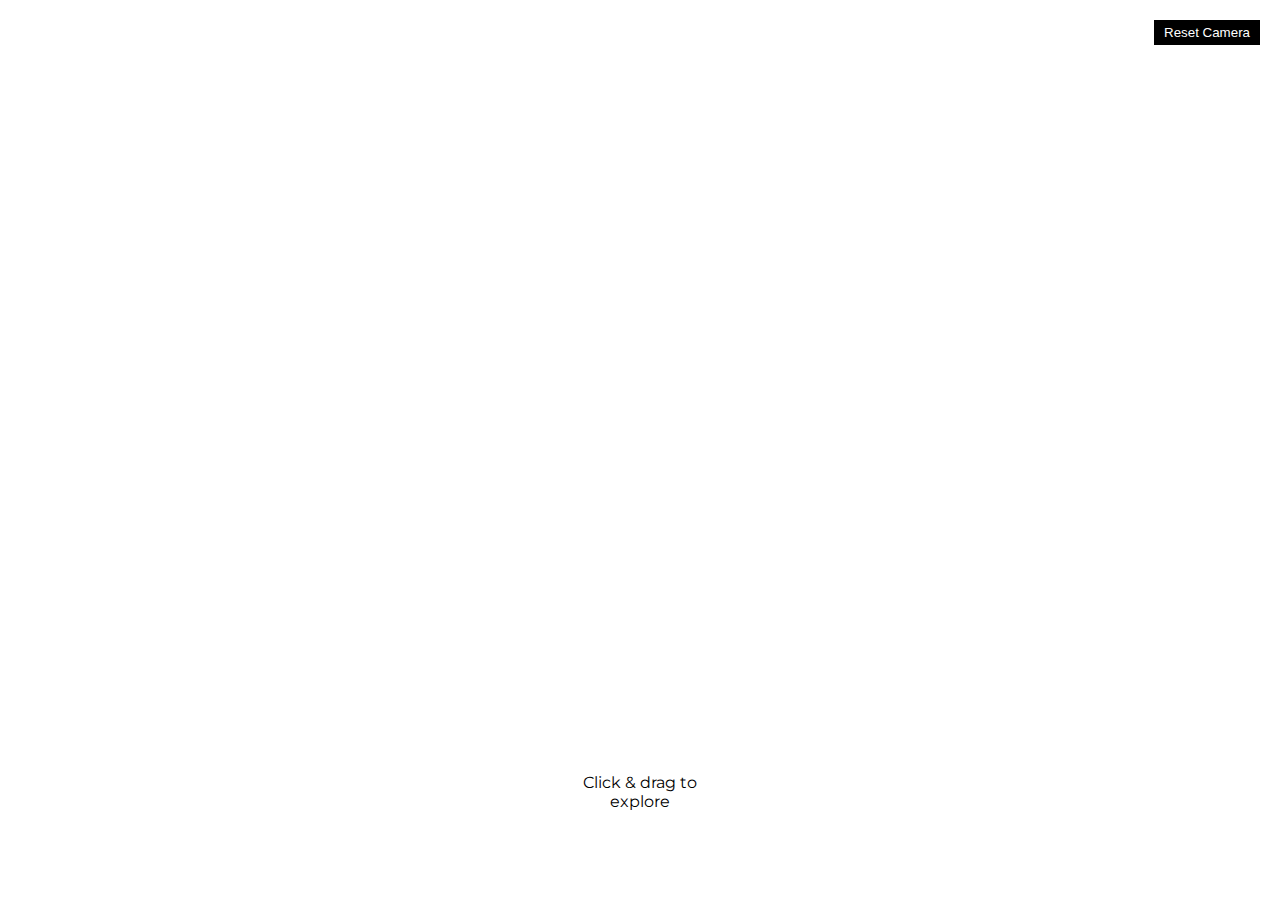
==== atlas-3d.html @ 7129cae8 "git add all 3d resources" ====
<!DOCTYPE html>
<html lang="en">

<head>
    <meta charset="UTF-8">
    <meta name="viewport" content="width=device-width, user-scalable=no">
    <title>Perseverance - NASA 2020</title>
    <link
        href="https://fonts.googleapis.com/css2?family=Montserrat:ital,wght@0,300;0,500;0,700;1,300;1,500;1,700&family=Open+Sans:ital@0;1&display=swap"
        rel="stylesheet" />
    <link rel="stylesheet" href="https://cdnjs.cloudflare.com/ajax/libs/animate.css/4.0.0/animate.min.css" />
    <link rel="stylesheet" href="css/three-theme.css" />
</head>

<body class=" mission-pg">
    <!-- <div class="preloader-wrap">
        <div class="percentage" id="precent"></div>
        <div class="loader">
            <div class="trackbar">
                <div class="loadbar"></div>
            </div>
            <div class="loadtext">Loading...</div>
        </div>
    </div> -->
    <!-- <nav class="main-navigation">
        <div class="toggle" id="toggle" onclick="expand()">
            <i id="toggleicon">+</i>
        </div>
        <div class="menu" id="menu">
            <a href="https://thefederal.com/embed/perseverance-nasa-master/index.html" data-name="Home"><img
                    src="https://thefederal.com/embed/perseverance-nasa-master/img/icons/home.svg" alt=""><span
                    class="names">home</span></a>
            <a href="https://thefederal.com/embed/perseverance-nasa-master/rocket.html" data-name="Rocket"
                class="active"><img src="https://thefederal.com/embed/perseverance-nasa-master/img/icons/rocket.svg"
                    alt=""><span class="names">rocket</span></a>
            <a href="https://thefederal.com/embed/perseverance-nasa-master/mission.html" data-name="Mission"><img
                    src="https://thefederal.com/embed/perseverance-nasa-master/img/icons/mission.svg" alt=""><span
                    class="names">mission</span></a>
            <a href="https://thefederal.com/embed/perseverance-nasa-master/helicopter.html"
                data-name="Mars Helicopter"><img
                    src="https://thefederal.com/embed/perseverance-nasa-master/img/icons/helicopter.svg" alt=""><span
                    class="names">helicopter</span></a>
            <a href="https://thefederal.com/embed/perseverance-nasa-master/rover-3d.html" data-name="Perseverance"><img
                    src="https://thefederal.com/embed/perseverance-nasa-master/img/icons/rover.svg" alt=""><span
                    class="names">rover</span></a>
        </div>
    </nav> -->
    <div class="zoomcontrols">
        <button id="zoom-in"> + </button>
        <button id="zoom-out"> - </button>
    </div>
    <div class="model3dbox animate__animated" style="display: none;">
        <button class="close3dmodel">X</button>
        <div class="vertical-center">
            <div id="Objectname" class="label"> Click on the red hotspots to Know more </div>
        </div>
    </div>
    <button id="resetCam">Reset Camera</button>
    <div class="main-content vertical-center">

        <div id="canvas-wrapper"></div>


    </div>
    <div class="warningicon3d">
        <img src="img/clickanddrag.png" alt="">
        Click & drag to explore
    </div>
    <script src="https://cdnjs.cloudflare.com/ajax/libs/jquery/2.2.4/jquery.min.js"></script>
    <script src="https://cdnjs.cloudflare.com/ajax/libs/gsap/3.4.0/gsap.min.js"></script>
    <!-- <script src="js/tween.js"></script> -->
    <script src="https://thefederal.com/embed/perseverance-nasa-master/js/three.min.js"></script>
    <script src="https://thefederal.com/embed/perseverance-nasa-master/js/GLTFLoader.js"></script>
    <!-- <script src="js/OrbitControls.js"></script> -->
    <script src="https://thefederal.com/embed/perseverance-nasa-master/js/OrbitControls-ofb.js"></script>
    <script src="https://thefederal.com/embed/perseverance-nasa-master/js/threex.domevents.js"></script>
    <script src="threed-atlas.js"></script>
    <script src="js/circlemenu.js"></script>
    <script>

        // var width = 100,
        //     perfData = window.performance.timing, // The PerformanceTiming interface represents timing-related performance information for the given page.
        //     EstimatedTime = -(perfData.loadEventEnd - perfData.navigationStart),
        //     time = parseInt((EstimatedTime / 1000) % 60) * 100;

        // // Loadbar Animation
        // $(".loadbar").animate({
        //     width: width + "%"
        // }, time);

        // // Loadbar Glow Animation
        // $(".glow").animate({
        //     width: width + "%"
        // }, time);

        // // Percentage Increment Animation
        // var PercentageID = $("#precent"),
        //     start = 0,
        //     end = 100,
        //     durataion = time;
        // animateValue(PercentageID, start, end, durataion);

        // function animateValue(id, start, end, duration) {

        //     var range = end - start,
        //         current = start,
        //         increment = end > start ? 1 : -1,
        //         stepTime = Math.abs(Math.floor(duration / range)),
        //         obj = $(id);

        //     var timer = setInterval(function () {
        //         current += increment;
        //         $(obj).text(current + "%");
        //         //obj.innerHTML = current;
        //         if (current == end) {
        //             clearInterval(timer);
        //         }
        //     }, stepTime);
        // }

        // // Fading Out Loadbar on Finised
        // setTimeout(function () {
        //     $('.preloader-wrap').fadeOut(300);
        // }, time);
    </script>
</body>

</html>
---- css/three-theme.css ----
*{
    margin: 0;
    padding: 0;
    box-sizing: border-box;
}

html, body {
    overflow: hidden;
    height: 100%;
}

body{
    background-color: #FFF;
    /* background-color: #000; */
    background-size: 100%;
    background-repeat: no-repeat;
    background-position: left bottom;
    /* overflow: hidden; */
    position: relative;
}

/* body.home-pg:before, body.mission-landing-pg:before, body.mission-objective-pg:before,
body.mission-pg:before, body.copter-pg:before, body.rocket-pg:before {
    background-image: url(http://thefederal.com/embed/perseverance-nasa-master/img/Wan-IFRA-award-stamp-left.png);
    background-size: 149px 153px;
    background-position: top left;
    background-position-x: 1%;
    background-repeat: no-repeat;
    content: '';
    position: absolute;
    width: 100%;
    height: 153px;
    top: 0;
} */

.transition-fade {
    transition: 500s;
    opacity: 1;
}
  
html.is-animating .transition-fade {
    opacity: 0;
    transform: translateY(0) translateX(0);
}
html.is-leaving .transition-fade {
    opacity: 0;
    transform: translateY(0) translateX(0);
}



/* Modelbox - Overview*/
/* ======================================== */

.modelbox {
    width: 30%;
    height: 100%;
    background-color: rgba(0, 0, 0, 0.7);
    position: absolute;
    z-index: 20;
    top: 0;
    right: 0;
}

.copter-model-text h2{
    font-family: 'Montserrat', sans-serif;
    font-size: 20px;
    margin: 0 0 10px 0;
    color: #FFFFFF;
}

.copter-model-text p{
    font-family: 'Open Sans', sans-serif;
    font-size: 16px;
    margin: 0 0 10px 0;
    color: #FFFFFF;
}

.model-close-btn, .close3dmodel{
    border: none;
    background-color: #000;
    color: #FFF;
    padding: 10px;
    height: 35px;
    width: 35px;
    border-radius: 50%;
    box-sizing: border-box;
    position: absolute;
    /*top: 15px;*/
    /*left: 15px;*/
    top: 34%;
    left: 27px;
}

body{ transition: all 1s; }

.model3dbox{
    width: 100%;
    max-width: 500px;
    height: 100%;
    background-color: rgba(0, 0, 0, 0.7);
    position: absolute;
    z-index: 20;
    top: 0;
    left: 0;
    color: #FFF;
    font-family: 'Montserrat', sans-serif;
}
.model3dbox .vertical-center{
    width: 70%;
}
.model3dbox h3{
    font-family: 'Open Sans', sans-serif;
    font-size: 20px;
    margin: 0 0 10px 0;
    color: #FFFFFF;
}
.model3dbox p{
    font-family: 'Open Sans', sans-serif;
    font-size: 16px;
    margin: 0 0 10px 0;
    color: #FFFFFF;
}

#resetCam, #zoom-in, #zoom-out{
    background-color: #000;
    color: #FFF;
    border: none;
    transition: all .2s;
    padding: 5px 10px;
    position: absolute;
}
#resetCam{ right: 20px; top: 20px; }
#zoom-in{ left: 20px; top: 20px; }
#zoom-out{ left: 55px; top: 20px; }
#resetCam:hover{
    background-color: #fd5f5f;
    color: #000000;
}

.video-one-model,.warning-text-model{
    background-color: rgb(0 0 0 / 0.85);
    position: absolute;
    width: 100%;
    height: 100%;
    text-align: center;
    z-index: 20;
    color: #FFF;
}

.warning-text-model{
    font-family: 'Montserrat', sans-serif; 
    text-align: left !important;
}

#closevideomodel, #closewarntxtmodel{
    display: block;
    text-align: center;
    background-color: #333;
    border: none;
    padding: 5px 6px;
    color: #FFF;
    font-size: 14px;
    width: fit-content;
    height: fit-content;
}

/* Mission Page - Overview*/
/* ======================================== */
/* .mission-landing-pg .main-navigation{
    position: absolute;
    bottom: -36px;
    left: 50%;
}

*/

.mission-overview-btn, .mission-landing-btn, .mission-objectives-btn{
    color: #FFF; text-decoration: none; letter-spacing: 0.02em; font-weight: bold;
}
.mission-overview-btn:hover, .mission-landing-btn:hover, .mission-objectives-btn:hover{
    color: #000; 
}

.mission-home, .mission-overview, .mission-landing, .mission-objectives{
    font-family: 'Montserrat', sans-serif;
}

.mission-home .mission-nav{
    display: grid;
    grid-template-columns: 33.3% 33.3% 33.3%;
    text-align: center;
    width: 600px;
    margin: 0 auto 75px auto;
    
}

.mission-home .mission-nav a img{
    width: 100px;
}
.mission-home img.rocket-atlas{
    width: 800px;
}

.mission-home .mission-nav a{ 
    font-family: 'Montserrat', sans-serif;
    text-transform: uppercase;
    font-size: 16px;
    font-weight: bold;
    text-decoration: none;
    color: #FFF;
    text-align: center;
    display: block;
    width: 100px;
    margin: 0 auto;
    line-height: 10px;
}

.mission-overview{
    display: grid;
    grid-template-columns: 30% 55% 15%;
    column-gap: 20px;
    align-items: center;
}

.mission-overview .point{
    margin: 0 0 20px 0;
}

.mission-overview header{
    display: grid;
    grid-template-columns: 30% 70%;
    align-items: center;
    margin: -5px 0 60px -18px;
    color: #FFF;
}

.mission-overview .point p:first-child{
    font-weight: bold;
}

.mission-landing{
    display: grid;
    grid-template-columns: 15% 70% 15%;
    align-items: center;
}
.mission-landing header{
    display: grid;
    grid-template-columns: 40% 60%;
    align-items: center;
    width: 200px;
    margin: 0 auto;
    color: #FFF;
}
.mission-objectives{
    display: grid;
    grid-template-columns: 15% 80% 20%;
    align-items: center;
}
.mission-objectives header{
    display: grid;
    grid-template-columns: 40% 60%;
    align-items: center;
    width: 200px;
    margin: 0 auto;
    color: #FFF;
}

.mission-objectives .coltwo  img{width: 100%; margin-bottom: 15px;}
.mission-landing header img{ width: 100px!important; }
.mission-landing .colone{ text-align: left; }
.mission-landing .colthree{ text-align: right; }
.mission-landing .coltwo{ margin-top:-20px }
.mission-landing .coltwo img{ width: 100%; margin-bottom: 15px;}


.rocket-content {
    display: grid;
    /* grid-template-columns: 50% 50%; */
    grid-template-columns: 40% 40% 20%;
    align-items: center;
    font-family: 'Montserrat', sans-serif;
}

.vehicle-tag{ font-size: 12px;}
.vehicle-name{ font-size: 40px; margin: 0 0 15px 0; line-height: 36px; color: #FFF;}

.rockettext a, .helicopterBtn {
    font-family: 'Montserrat', sans-serif;
    font-size: 12px;
    line-height: 16px;
    letter-spacing: 0.04em;
    background-color: #000000;
    text-decoration: none !important;
    margin: 0 0 0 0;
    color: #FFFFFF;
    border: none;
    text-transform: uppercase;
    padding: 3px 6px;
    cursor: pointer;
}

.rockettext a:hover, .helicopterBtn:hover {
    background-color: #fd5f5f;
    color: #FFF;
}

.atlasdiv{ position: relative;}

.atlasbtn{
    background-color: #fd5f5f;
    width: 100px;
    height: 100px;
    border-radius: 50%;
    border: 5px solid rgb(236, 35, 35, 0.5);
    position: absolute;
    top: 50%;
    left: 50%;
    transform: translate(-50%, -50%);
    margin-left: 0;
    text-transform: uppercase;
    box-sizing: border-box;
    text-align: center;
    padding: 10px;
    transition: all .2s;
    cursor: pointer;
    z-index: 5;
}

.atlasbtn:hover{  background-color: #000000; color: #FFF;}

/* .atlasdiv::before{
    content: 'Tap to know more';
    width: 90px;
    height: 90px;
    background-color: #fd5f5f;
    position: absolute;
    top: 50%;
    left: 50%;
    transform: translateX(-50%) translateY(-50%);
    border-radius: 50%;
    text-align: center;
    font-size: 12px;
    padding: 20px 16px 25px 16px;
    box-sizing: border-box;
    text-transform: uppercase;
    line-height: 14px;
    color: #FFFFFF;
    margin-left: -35px;
    border: 5px solid rgb(236, 35, 35, 0.5);
}
.atlasdiv:hover::before{
    background-color: #000000;
} */


/* html, body {
    overflow: hidden;
    height: 100%;
} */

/*Home page*/
.home-pg {
    display: flex;
    justify-content: center;
    align-items: center;
}
.main-page-rover {
    width: 90%;
    margin: 50px auto 0 auto;
}
.homepage-content {
    text-align: center;
}
.homepage-content .headcaption {
    font-family: 'Montserrat', sans-serif;
    font-size: 40px;
    line-height: 40px;
    text-transform: uppercase;
    font-weight: 700;
    margin: 0 auto;
}
.homepage-content .tagline {
    font-family: 'Montserrat', sans-serif;
    font-size: 20px;
    line-height: 30px;
    text-transform: uppercase;
    font-weight: 400;
    position: relative;
    margin-bottom: 20px;
}
#border-bottom {
    position: absolute;
    width: 7%;
    left: 47%;
    top: 17.5%;
    height: 1px;
    background: #000;
}
.homepg-border#border-bottom {
    top: 39.5%;
}
.homepage-content .leadtext {
    font-family: 'Montserrat', sans-serif;
    font-size: 13px;
    line-height: 16px;
    font-weight: 400;
}
.preloader-wrap {
  width: 100%;
  height: 100%;
  position: fixed;
  top: 0; 
  bottom: 0;
  background: rgba(0,0,0,1);
  z-index : 4; 
}

.percentage {
  z-index: 100;
  border: 1px solid #ccc;
  text-align:center;
  color: #fff;
  line-height: 30px;
  font-size : 15px;
  display: none;
}

.loader,
.percentage{
  height: 15px;
  max-width: 500px; 
  /* border: 2px solid #69AF23; */
  border: 3px solid #214e34;
  background: #214e34;
  border-radius: 20px;
  font-weight: 300;
  position: absolute; 
  top: 0; 
  bottom: 0; 
  left: 0; 
  right: 0;
  margin : auto; 
}
.loader:after,
.percentage:after {
  content: "";
  display: block;
  width: 100%;
  height: 100%;
  position: absolute;
  top: 0;
  left: 0;
}

.trackbar {
  width: 100%;
  height: 100%;
  border-radius: 20px;
  color: #fff;
  text-align: center;
  line-height: 30px;
  overflow: hidden;
  position: relative;
  opacity: 0.99;
}

.loadbar {
  width: 0%;
  height: 100%;
  /* background: repeating-linear-gradient(
  45deg, 
    #008737, 
    #008737 10px, 
    #69AF23 10px,
    #69AF23 20px
  ); Stripes Background Gradient */
  background: #fff;
  /* box-shadow: 0px 0px 14px 1px #008737;  */
  position: absolute;
  top: 0;
  left: 0;
  animation: flicker 5s infinite;
  overflow: hidden;
}

.glow {
  width: 0%;
  height: 0%;
  border-radius: 20px;
  box-shadow: 0px 0px 60px 10px #008737;
  position: absolute;
  bottom: -5px;
  animation: animation 5s infinite;
}

.loadtext {
  color: #fff;
  text-align: center;
  margin-top: 20px;
  font-family: 'Montserrat', sans-serif;
}



/* Copter page */
.copter-home-content{
    display: grid;
    grid-template-columns: 60% 40%;
}
.copter-home-content .colone{ text-align: center; }
.copter-home-content .colone img{ width: 100%; }
.copter-home-content a{ 
    font-family: 'Montserrat', sans-serif;
    font-size: 12px;
    line-height: 16px;
    letter-spacing: 0.04em;
    background-color: #000000;
    text-decoration: none;
    margin: 0 0 0 0;
    color: #FFFFFF;
    border: none;
    text-transform: uppercase;
    padding: 3px 6px;
    cursor: pointer; 
}
.copter-home-content p{     
    font-family: 'Montserrat', sans-serif;
    color: #ffffff;
    font-size: 14px;
    margin-bottom: 15px;
    line-height: 18px; 
}

.videoone, .warnicon{ cursor: pointer; }

.videoone p, .warnicon p{     
    font-family: 'Montserrat', sans-serif;
    color: #ffffff;
    font-size: 10px;
    /* margin-bottom: 15px; */
    line-height: 15px; 
}

.warning-copter{
    display: grid;
    grid-template-columns: 33.3% 33.3% 33.3%;
    width: 300px;
    align-items: center;
    justify-content: center;
    margin: 20px auto 0 auto;
}
.warning-copter img{
    width: 45px !important;
    margin-bottom: 2px;
}

.explore3d a{
    background-color: transparent;
    font-size: 10px;
    color: #000;
}
.explore3d a:hover{
    font-weight: bold;
    color: #000;
    background-color: transparent;
}
.explore3d p{ font-size: 10px; line-height: 15px;}

/* .warning-copter{
    position: absolute;
    bottom: 20px;
    left: 20px;
    display: grid;
    grid-template-columns: 15% 85%;
    width: 400px;
    align-items: end;
    font-family: 'Montserrat', sans-serif;
    font-size: 14px;
    line-height: 18px;
    color: #FFFFFF;
    cursor: pointer;

} */
.warnicon, .videoone{     
    text-align: center;
    text-transform: uppercase;
    font-size: 12px;
    line-height: 14px;
}

@keyframes animation {
  10% {
    opacity: 0.9;
  }
  30% {
    opacity: 0.86;
  }
  60% {
    opacity: 0.8;
  }
  80% {
    opacity: 0.75;
  }
}
.obj-desc {
    text-align: left;
    padding: 10px 10px;
    box-sizing: border-box;
    display: grid;
    grid-template-columns: 38% 60%;
    align-items: center;
}
.obj-desc h4 {
    font-family: 'Montserrat', sans-serif;
    font-size: 13px;
    line-height: 16px;
    /* margin-bottom: 28%; */
    color: #000000;
    font-weight: 700;
    border-bottom: 3px solid #f00;
    display: inline;
    padding-bottom: 3%;
}
.obj-desc h3 {
    font-family: 'Montserrat', sans-serif;
    font-size: 36px;
    line-height: 46px;
    margin: 41px 0 0 0;
    color: #000000;
    font-weight: 400;
}
.obj-desc p {
    font-family: 'Montserrat', sans-serif;
    font-size: 13px;
    font-weight: 400;
    line-height: 17px;
    margin: 0 20px;
    padding-top: 9%;
    text-align: left;
}
.svg-obj {
    padding-top: 5%;
    text-align: center;
}

#objective-a .svg-obj {
    width: 100%;
    margin: 0 auto;
}
#objective-b .svg-obj {
    width: 66%;
    margin: 0 auto;
}
#objective-c .svg-obj, #objective-d .svg-obj, #techdemo .svg-obj {
    width: 50%;
    margin: 0 auto;
}
.nav-tabs { border-bottom: none; transition: all .2s; }
.nav-tabs>li.active>a, .nav-tabs>li.active>a:focus, .nav-tabs>li.active>a:hover, .nav-tabs>li>a, .nav-tabs>li>a:focus, .nav-tabs>li>a:hover {
    border-color: transparent;
    background: transparent;
}
.nav-tabs>li>a {
    font-family: 'Montserrat', sans-serif;
    font-size: 13px;
    line-height: 16px;
    color: #000000 !important;
    font-weight: 400;
    padding: 10px 0;
    margin-right: 36px;
}

.nav-tabs>li.active>a, .nav-tabs>li.active>a:focus, .nav-tabs>li>a:hover {
    border-bottom: 3px solid #f00;
    font-weight: 700;
}

.warningicon3d{
    width: 115px;
    text-align: center;
    display: grid;
    grid-template-columns: 100%;
    align-items: center;
    justify-content: center;
    position: absolute;
    bottom: 89px;
    left: 50%;
    transform: translateX(-50%) ;
    font-family: 'Montserrat', sans-serif;
}
.warningicon3d img{
    width: 46%;
    text-align: center;
    margin-left: 22px;
    margin-bottom: 12px;
    
}

.mobile-only, .zoomcontrols{ display:  none;}
.desktop-only{ display:  block;}

.split2two{
    display: grid;
    grid-template-columns: 12% 88%;
    column-gap: 20px;
    box-sizing: border-box;
}

.mission-landing .split2two img{
    width: 46%;
    margin-bottom: 2px;
}

.floating {  
    animation-name: floating;
    animation-duration: 3s;
    animation-iteration-count: infinite;
    animation-timing-function: ease-in-out;
    margin-left: 30px;
    margin-top: 5px;
}

@keyframes floating {
    from { transform: translate(0,  0px); }
    65%  { transform: translate(0, 7px); }
    to   { transform: translate(0, -0px); }    
}

.nav-tabs { width: fit-content; margin: 0 auto; }
.main-nav-prompt{
    display: block;
    position: absolute;
    bottom: 51px;
    margin: 0;
    font-family: 'Montserrat', sans-serif;
    font-size: 13px;
    text-align: center;
}
.homepage-content .leadtext span{
    font-size: 10px
}

@media screen and (min-width: 767px) {

    .nav-tabs>li>a { width: 82px; height: 40px; }
    /* .nav-tabs { margin-left: 44px; } */
   
}
@media screen and (min-width: 1px) and (max-width: 767px) {
     body.home-pg:before, body.mission-landing-pg:before, body.mission-objective-pg:before,
body.mission-pg:before, body.copter-pg:before, body.rocket-pg:before {background-size: 85px 89px;}
    .mission-home .mission-nav {
        width: 100%;
        margin: 0 0 30px 0;
        max-width: 375px;
    }
    .mission-home img.rocket-atlas { width: 100%; }
    .mission-overview { grid-template-columns: 100%; padding: 0 25px; display: grid; height: 600px; overflow: scroll;}
    .mission-overview header { margin: 0; color: #FFF; }
    .mission-landing { grid-template-columns: 100%; padding: 0 25px;}
    .mission-landing .coltwo{ height: 500px; overflow: scroll; }
    .mission-objectives { grid-template-columns: 100%;     margin-top: -10%;}
    .mission-objectives .coltwo{ height: 500px; overflow: scroll; padding: 0 23px; }
    .mission-objectives .colone { padding: 0 10px;}
    .rocket-content {
        display: flex;
        flex-direction: column-reverse;
    }
    .atlasclose, .atlasopen {
        width: 55%;
        margin: 0 auto;
        margin-top: -23%;
    }
    .rockettext {
        padding: 0 17px !important;
        box-sizing: border-box;
    }
    
    .mission-objectives .colthree {
        text-align: center;
        padding: 0 10px;
    }
    .atlasbtn {
        width: 80px;
        height: 80px;
        margin-left: 0;
    }
    .homepage-content {
        padding: 0 10px;
        box-sizing: border-box;
    }
    #border-bottom {
        width: 20%;
        left: 41.5%;
        top: 25% !important;
    }

    .modelbox {
        width: 100%;
        background-color: rgba(0, 0, 0, 0.9);
    }

    .copter-home-content {
        grid-template-columns: 100%;
        padding: 30px;
        margin-top: -100px;
    }
    .copter-home-content .coltwo {
        overflow: auto;
        height: 260px;
        margin-top: 20px;
    }

    .warning-copter{
        width: 330px;
    
    }

    .warning-text{
        display: block;
        background-color: #000;
        padding: 10px;
    }

    .copy img{ width: 195px;}
    
    .obj-desc h3 {
        font-size: 20px;
        line-height: 30px;
    }
    .obj-desc p {
        font-size: 12px;
        line-height: 16px;
        padding-top: 0;
    }
    .obj-desc {
        grid-template-columns: 38% 73%;
    }


    .nav-tabs>li>a {
        margin-right: 0;
        padding: 5px 10px
    }

    .mobile-only, .zoomcontrols{ display:  block;}
    .desktop-only{ display:  none;}
    .video-one-model iframe, #iframe-video {
        width: 300px !important;
    }

    .split2two { grid-template-columns: 100%;}
    .split2two .copy { order: 1;}
    .split2two .videoone { order: 2;}
    /* .split2two .videoone{margin-left: 100px; } */

    .mission-landing .split2two img { width: 49px;}
    .home-pg { padding: 0 7px }
    .homepage-content .leadtext { margin-top: 35px;}
    .main-page-rover { width: 96%; margin-top: 17%; }
    .model-close-btn, .close3dmodel {
        top: 21%;
    }
    
}
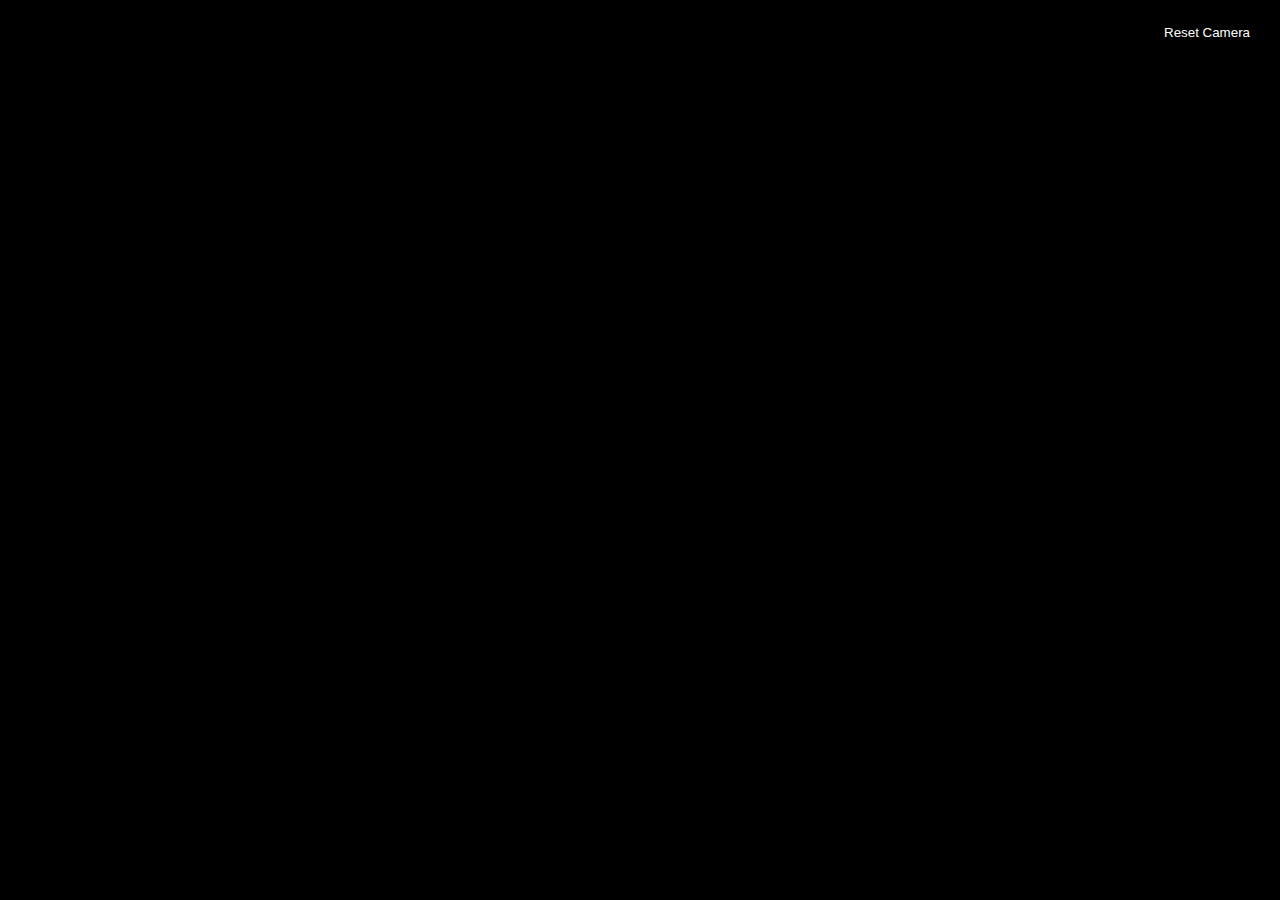
==== commit ca952aad: "add threed model" ====
--- a/atlas-3d.html
+++ b/atlas-3d.html
@@ -71,8 +71,8 @@
     <!-- <script src="js/tween.js"></script> -->
     <script src="https://thefederal.com/embed/perseverance-nasa-master/js/three.min.js"></script>
     <script src="https://thefederal.com/embed/perseverance-nasa-master/js/GLTFLoader.js"></script>
-    <!-- <script src="js/OrbitControls.js"></script> -->
-    <script src="https://thefederal.com/embed/perseverance-nasa-master/js/OrbitControls-ofb.js"></script>
+    <script src="js/OrbitControls.js"></script>
+    <!-- <script src="https://thefederal.com/embed/perseverance-nasa-master/js/OrbitControls-ofb.js"></script> -->
     <script src="https://thefederal.com/embed/perseverance-nasa-master/js/threex.domevents.js"></script>
     <script src="threed-atlas.js"></script>
     <script src="js/circlemenu.js"></script>
--- a/css/three-theme.css
+++ b/css/three-theme.css
@@ -10,8 +10,8 @@
 }
 
 body{
-    background-color: #FFF;
-    /* background-color: #000; */
+    /* background-color: #FFF; */
+    background-color: #000;
     background-size: 100%;
     background-repeat: no-repeat;
     background-position: left bottom;
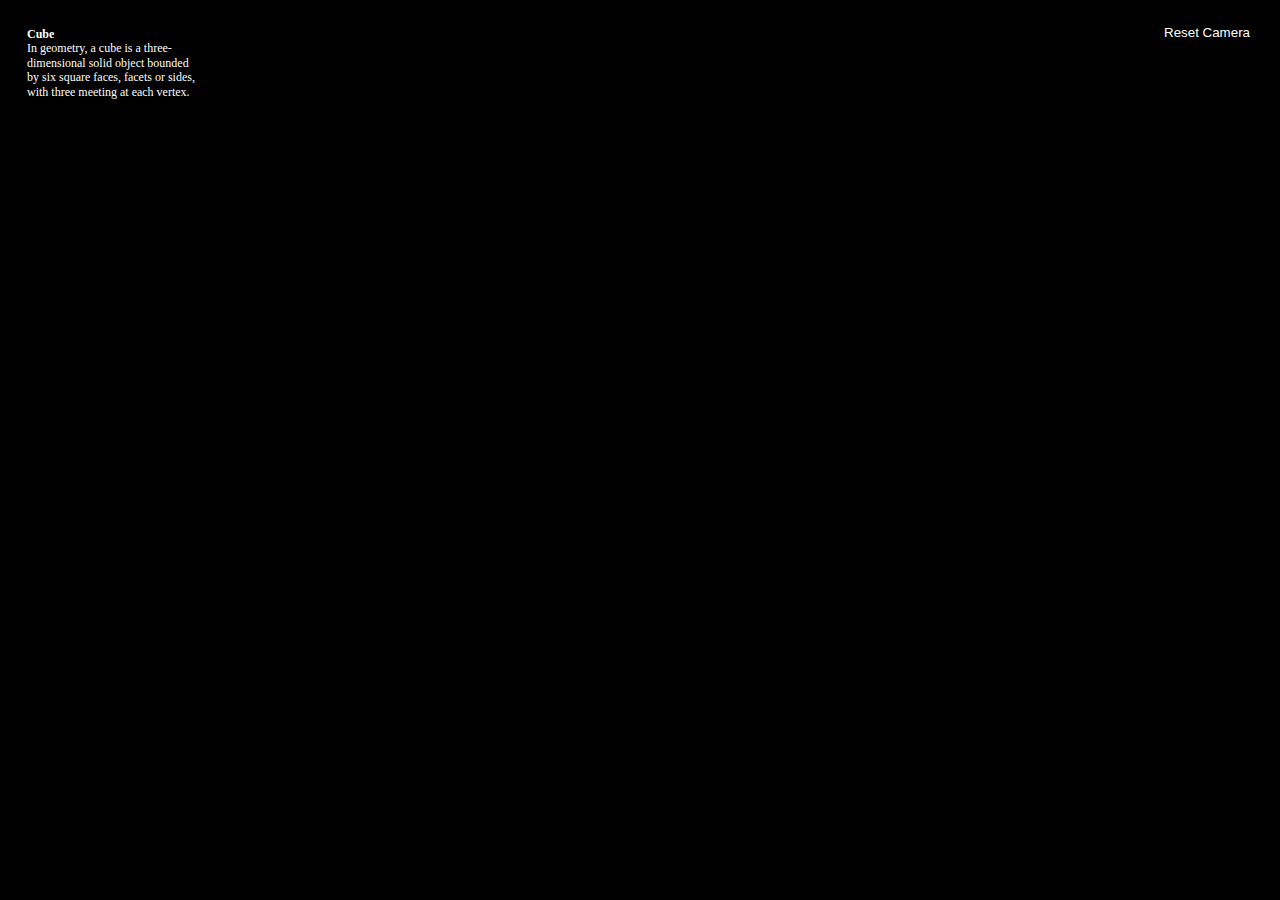
==== commit 9b70c4e2: "update 3D model with markers" ====
--- a/atlas-3d.html
+++ b/atlas-3d.html
@@ -45,6 +45,14 @@
                     class="names">rover</span></a>
         </div>
     </nav> -->
+    <div class="annotation">
+        <p><strong>Cube</strong></p>
+        <p>In geometry, a cube is a three-dimensional solid object bounded by six square faces, facets or sides, with
+            three
+            meeting at each vertex.</p>
+    </div>
+    <canvas id="number" width="64" height="64"></canvas>
+    <!-- <canvas id="number" width="64" height="64"></canvas> -->
     <div class="zoomcontrols">
         <button id="zoom-in"> + </button>
         <button id="zoom-out"> - </button>
@@ -73,7 +81,8 @@
     <script src="https://thefederal.com/embed/perseverance-nasa-master/js/GLTFLoader.js"></script>
     <script src="js/OrbitControls.js"></script>
     <!-- <script src="https://thefederal.com/embed/perseverance-nasa-master/js/OrbitControls-ofb.js"></script> -->
-    <script src="https://thefederal.com/embed/perseverance-nasa-master/js/threex.domevents.js"></script>
+    <!-- <script src="https://thefederal.com/embed/perseverance-nasa-master/js/threex.domevents.js"></script> -->
+    <script src="js/threex.domevents.js"></script>
     <script src="threed-atlas.js"></script>
     <script src="js/circlemenu.js"></script>
     <script>
--- a/css/three-theme.css
+++ b/css/three-theme.css
@@ -721,6 +721,44 @@
     margin-top: 5px;
 }
 
+.annotation {
+    position: absolute;
+    top: 0;
+    left: 0;
+    z-index: 1;
+    margin-left: 15px;
+    margin-top: 15px;
+    padding: 1em;
+    width: 200px;
+    color: #fff;
+    background: rgba(0, 0, 0, 0.8);
+    border-radius: .5em;
+    font-size: 12px;
+    line-height: 1.2;
+    transition: opacity .5s;
+}
+/* .annotation::before {
+        content: '1';
+        position: absolute;
+        top: -30px;
+        left: -30px;
+        width: 30px;
+        height: 30px;
+        border: 2px solid #fff;
+        border-radius: 50%;
+        font-size: 16px;
+        line-height: 30px;
+        text-align: center;
+        background: rgba(0, 0, 0, 0.8);
+} */
+
+
+#number, .number {
+    position: absolute;
+    z-index: -1;
+    visibility: hidden;
+}
+
 @keyframes floating {
     from { transform: translate(0,  0px); }
     65%  { transform: translate(0, 7px); }
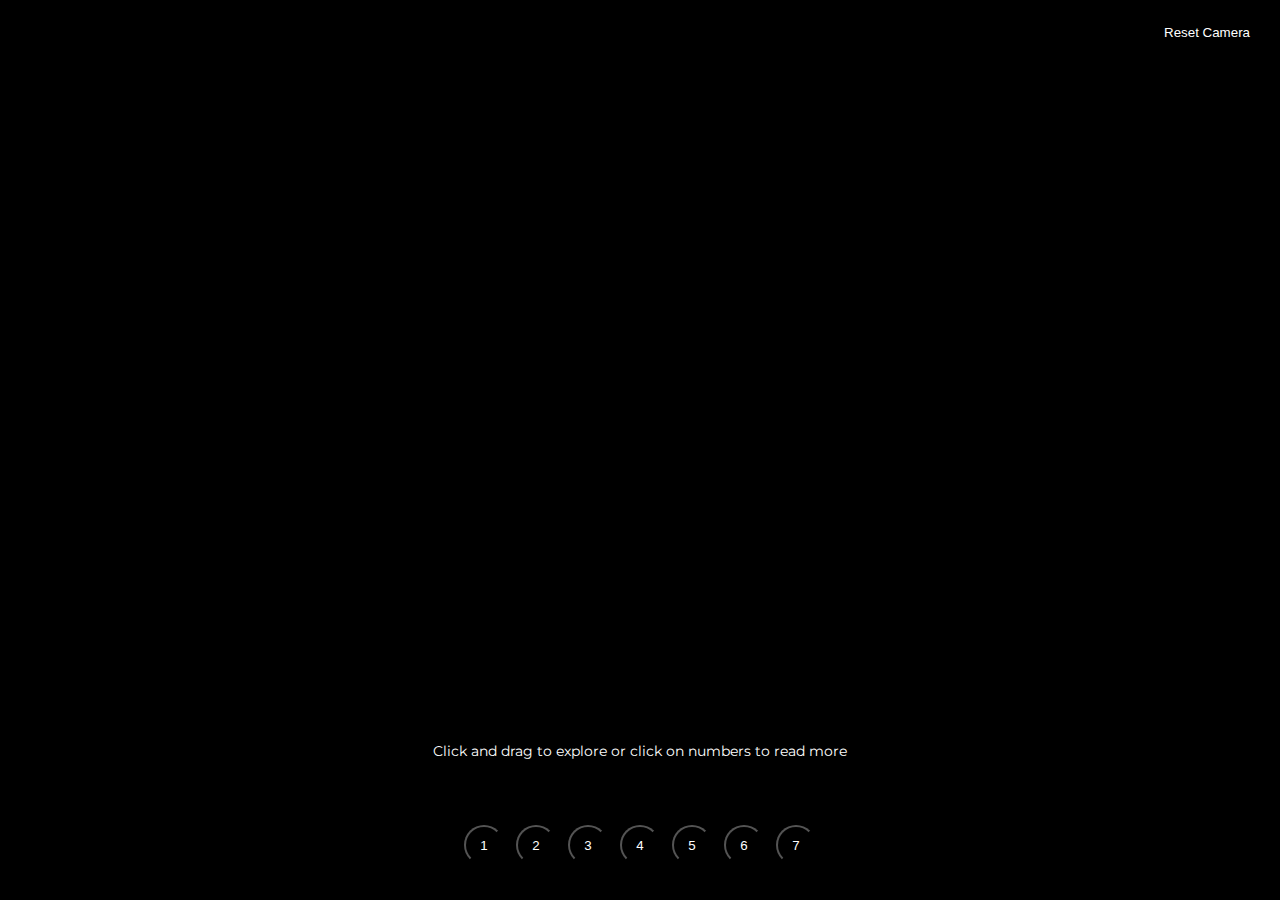
==== commit 6f9cf4e7: "update viewing version" ====
--- a/atlas-3d.html
+++ b/atlas-3d.html
@@ -13,43 +13,9 @@
 </head>
 
 <body class=" mission-pg">
-    <!-- <div class="preloader-wrap">
-        <div class="percentage" id="precent"></div>
-        <div class="loader">
-            <div class="trackbar">
-                <div class="loadbar"></div>
-            </div>
-            <div class="loadtext">Loading...</div>
-        </div>
-    </div> -->
-    <!-- <nav class="main-navigation">
-        <div class="toggle" id="toggle" onclick="expand()">
-            <i id="toggleicon">+</i>
-        </div>
-        <div class="menu" id="menu">
-            <a href="https://thefederal.com/embed/perseverance-nasa-master/index.html" data-name="Home"><img
-                    src="https://thefederal.com/embed/perseverance-nasa-master/img/icons/home.svg" alt=""><span
-                    class="names">home</span></a>
-            <a href="https://thefederal.com/embed/perseverance-nasa-master/rocket.html" data-name="Rocket"
-                class="active"><img src="https://thefederal.com/embed/perseverance-nasa-master/img/icons/rocket.svg"
-                    alt=""><span class="names">rocket</span></a>
-            <a href="https://thefederal.com/embed/perseverance-nasa-master/mission.html" data-name="Mission"><img
-                    src="https://thefederal.com/embed/perseverance-nasa-master/img/icons/mission.svg" alt=""><span
-                    class="names">mission</span></a>
-            <a href="https://thefederal.com/embed/perseverance-nasa-master/helicopter.html"
-                data-name="Mars Helicopter"><img
-                    src="https://thefederal.com/embed/perseverance-nasa-master/img/icons/helicopter.svg" alt=""><span
-                    class="names">helicopter</span></a>
-            <a href="https://thefederal.com/embed/perseverance-nasa-master/rover-3d.html" data-name="Perseverance"><img
-                    src="https://thefederal.com/embed/perseverance-nasa-master/img/icons/rover.svg" alt=""><span
-                    class="names">rover</span></a>
-        </div>
-    </nav> -->
     <div class="annotation">
-        <p><strong>Cube</strong></p>
-        <p>In geometry, a cube is a three-dimensional solid object bounded by six square faces, facets or sides, with
-            three
-            meeting at each vertex.</p>
+        <p><strong></strong></p>
+        <p>Click and drag to explore or click on numbers to read more</p>
     </div>
     <canvas id="number" width="64" height="64"></canvas>
     <!-- <canvas id="number" width="64" height="64"></canvas> -->
@@ -64,6 +30,15 @@
         </div>
     </div>
     <button id="resetCam">Reset Camera</button>
+    <div id="sat-parts">
+        <button class="items" id="item1">1</button>
+        <button class="items" id="item2">2</button>
+        <button class="items" id="item3">3</button>
+        <button class="items" id="item4">4</button>
+        <button class="items" id="item5">5</button>
+        <button class="items" id="item6">6</button>
+        <button class="items" id="item7">7</button>
+    </div>
     <div class="main-content vertical-center">
 
         <div id="canvas-wrapper"></div>
@@ -76,12 +51,9 @@
     </div>
     <script src="https://cdnjs.cloudflare.com/ajax/libs/jquery/2.2.4/jquery.min.js"></script>
     <script src="https://cdnjs.cloudflare.com/ajax/libs/gsap/3.4.0/gsap.min.js"></script>
-    <!-- <script src="js/tween.js"></script> -->
     <script src="https://thefederal.com/embed/perseverance-nasa-master/js/three.min.js"></script>
     <script src="https://thefederal.com/embed/perseverance-nasa-master/js/GLTFLoader.js"></script>
     <script src="js/OrbitControls.js"></script>
-    <!-- <script src="https://thefederal.com/embed/perseverance-nasa-master/js/OrbitControls-ofb.js"></script> -->
-    <!-- <script src="https://thefederal.com/embed/perseverance-nasa-master/js/threex.domevents.js"></script> -->
     <script src="js/threex.domevents.js"></script>
     <script src="threed-atlas.js"></script>
     <script src="js/circlemenu.js"></script>
--- a/css/three-theme.css
+++ b/css/three-theme.css
@@ -17,6 +17,26 @@
     background-position: left bottom;
     /* overflow: hidden; */
     position: relative;
+    font-family: 'Montserrat', sans-serif;
+}
+
+#sat-parts{
+        display: flex;
+    justify-content: center;
+    bottom: 35px;
+    position: absolute;
+    column-gap: 12px;
+    transform: translateX(-50%);
+    left: 50%;
+}
+
+.items {
+    width: 40px;
+    height: 40px;
+    box-sizing: border-box;
+    background-color: black;
+    color: #FFF;
+    border-radius: 50%;
 }
 
 /* body.home-pg:before, body.mission-landing-pg:before, body.mission-objective-pg:before,
@@ -33,7 +53,7 @@
     top: 0;
 } */
 
-.transition-fade {
+/* .transition-fade {
     transition: 500s;
     opacity: 1;
 }
@@ -45,82 +65,11 @@
 html.is-leaving .transition-fade {
     opacity: 0;
     transform: translateY(0) translateX(0);
-}
-
-
-
-/* Modelbox - Overview*/
-/* ======================================== */
-
-.modelbox {
-    width: 30%;
-    height: 100%;
-    background-color: rgba(0, 0, 0, 0.7);
-    position: absolute;
-    z-index: 20;
-    top: 0;
-    right: 0;
-}
-
-.copter-model-text h2{
-    font-family: 'Montserrat', sans-serif;
-    font-size: 20px;
-    margin: 0 0 10px 0;
-    color: #FFFFFF;
-}
-
-.copter-model-text p{
-    font-family: 'Open Sans', sans-serif;
-    font-size: 16px;
-    margin: 0 0 10px 0;
-    color: #FFFFFF;
-}
-
-.model-close-btn, .close3dmodel{
-    border: none;
-    background-color: #000;
-    color: #FFF;
-    padding: 10px;
-    height: 35px;
-    width: 35px;
-    border-radius: 50%;
-    box-sizing: border-box;
-    position: absolute;
-    /*top: 15px;*/
-    /*left: 15px;*/
-    top: 34%;
-    left: 27px;
-}
-
-body{ transition: all 1s; }
-
-.model3dbox{
-    width: 100%;
-    max-width: 500px;
-    height: 100%;
-    background-color: rgba(0, 0, 0, 0.7);
-    position: absolute;
-    z-index: 20;
-    top: 0;
-    left: 0;
-    color: #FFF;
-    font-family: 'Montserrat', sans-serif;
-}
-.model3dbox .vertical-center{
-    width: 70%;
-}
-.model3dbox h3{
-    font-family: 'Open Sans', sans-serif;
-    font-size: 20px;
-    margin: 0 0 10px 0;
-    color: #FFFFFF;
-}
-.model3dbox p{
-    font-family: 'Open Sans', sans-serif;
-    font-size: 16px;
-    margin: 0 0 10px 0;
-    color: #FFFFFF;
-}
+} */
+
+
+
+
 
 #resetCam, #zoom-in, #zoom-out{
     background-color: #000;
@@ -136,369 +85,6 @@
 #resetCam:hover{
     background-color: #fd5f5f;
     color: #000000;
-}
-
-.video-one-model,.warning-text-model{
-    background-color: rgb(0 0 0 / 0.85);
-    position: absolute;
-    width: 100%;
-    height: 100%;
-    text-align: center;
-    z-index: 20;
-    color: #FFF;
-}
-
-.warning-text-model{
-    font-family: 'Montserrat', sans-serif; 
-    text-align: left !important;
-}
-
-#closevideomodel, #closewarntxtmodel{
-    display: block;
-    text-align: center;
-    background-color: #333;
-    border: none;
-    padding: 5px 6px;
-    color: #FFF;
-    font-size: 14px;
-    width: fit-content;
-    height: fit-content;
-}
-
-/* Mission Page - Overview*/
-/* ======================================== */
-/* .mission-landing-pg .main-navigation{
-    position: absolute;
-    bottom: -36px;
-    left: 50%;
-}
-
-*/
-
-.mission-overview-btn, .mission-landing-btn, .mission-objectives-btn{
-    color: #FFF; text-decoration: none; letter-spacing: 0.02em; font-weight: bold;
-}
-.mission-overview-btn:hover, .mission-landing-btn:hover, .mission-objectives-btn:hover{
-    color: #000; 
-}
-
-.mission-home, .mission-overview, .mission-landing, .mission-objectives{
-    font-family: 'Montserrat', sans-serif;
-}
-
-.mission-home .mission-nav{
-    display: grid;
-    grid-template-columns: 33.3% 33.3% 33.3%;
-    text-align: center;
-    width: 600px;
-    margin: 0 auto 75px auto;
-    
-}
-
-.mission-home .mission-nav a img{
-    width: 100px;
-}
-.mission-home img.rocket-atlas{
-    width: 800px;
-}
-
-.mission-home .mission-nav a{ 
-    font-family: 'Montserrat', sans-serif;
-    text-transform: uppercase;
-    font-size: 16px;
-    font-weight: bold;
-    text-decoration: none;
-    color: #FFF;
-    text-align: center;
-    display: block;
-    width: 100px;
-    margin: 0 auto;
-    line-height: 10px;
-}
-
-.mission-overview{
-    display: grid;
-    grid-template-columns: 30% 55% 15%;
-    column-gap: 20px;
-    align-items: center;
-}
-
-.mission-overview .point{
-    margin: 0 0 20px 0;
-}
-
-.mission-overview header{
-    display: grid;
-    grid-template-columns: 30% 70%;
-    align-items: center;
-    margin: -5px 0 60px -18px;
-    color: #FFF;
-}
-
-.mission-overview .point p:first-child{
-    font-weight: bold;
-}
-
-.mission-landing{
-    display: grid;
-    grid-template-columns: 15% 70% 15%;
-    align-items: center;
-}
-.mission-landing header{
-    display: grid;
-    grid-template-columns: 40% 60%;
-    align-items: center;
-    width: 200px;
-    margin: 0 auto;
-    color: #FFF;
-}
-.mission-objectives{
-    display: grid;
-    grid-template-columns: 15% 80% 20%;
-    align-items: center;
-}
-.mission-objectives header{
-    display: grid;
-    grid-template-columns: 40% 60%;
-    align-items: center;
-    width: 200px;
-    margin: 0 auto;
-    color: #FFF;
-}
-
-.mission-objectives .coltwo  img{width: 100%; margin-bottom: 15px;}
-.mission-landing header img{ width: 100px!important; }
-.mission-landing .colone{ text-align: left; }
-.mission-landing .colthree{ text-align: right; }
-.mission-landing .coltwo{ margin-top:-20px }
-.mission-landing .coltwo img{ width: 100%; margin-bottom: 15px;}
-
-
-.rocket-content {
-    display: grid;
-    /* grid-template-columns: 50% 50%; */
-    grid-template-columns: 40% 40% 20%;
-    align-items: center;
-    font-family: 'Montserrat', sans-serif;
-}
-
-.vehicle-tag{ font-size: 12px;}
-.vehicle-name{ font-size: 40px; margin: 0 0 15px 0; line-height: 36px; color: #FFF;}
-
-.rockettext a, .helicopterBtn {
-    font-family: 'Montserrat', sans-serif;
-    font-size: 12px;
-    line-height: 16px;
-    letter-spacing: 0.04em;
-    background-color: #000000;
-    text-decoration: none !important;
-    margin: 0 0 0 0;
-    color: #FFFFFF;
-    border: none;
-    text-transform: uppercase;
-    padding: 3px 6px;
-    cursor: pointer;
-}
-
-.rockettext a:hover, .helicopterBtn:hover {
-    background-color: #fd5f5f;
-    color: #FFF;
-}
-
-.atlasdiv{ position: relative;}
-
-.atlasbtn{
-    background-color: #fd5f5f;
-    width: 100px;
-    height: 100px;
-    border-radius: 50%;
-    border: 5px solid rgb(236, 35, 35, 0.5);
-    position: absolute;
-    top: 50%;
-    left: 50%;
-    transform: translate(-50%, -50%);
-    margin-left: 0;
-    text-transform: uppercase;
-    box-sizing: border-box;
-    text-align: center;
-    padding: 10px;
-    transition: all .2s;
-    cursor: pointer;
-    z-index: 5;
-}
-
-.atlasbtn:hover{  background-color: #000000; color: #FFF;}
-
-/* .atlasdiv::before{
-    content: 'Tap to know more';
-    width: 90px;
-    height: 90px;
-    background-color: #fd5f5f;
-    position: absolute;
-    top: 50%;
-    left: 50%;
-    transform: translateX(-50%) translateY(-50%);
-    border-radius: 50%;
-    text-align: center;
-    font-size: 12px;
-    padding: 20px 16px 25px 16px;
-    box-sizing: border-box;
-    text-transform: uppercase;
-    line-height: 14px;
-    color: #FFFFFF;
-    margin-left: -35px;
-    border: 5px solid rgb(236, 35, 35, 0.5);
-}
-.atlasdiv:hover::before{
-    background-color: #000000;
-} */
-
-
-/* html, body {
-    overflow: hidden;
-    height: 100%;
-} */
-
-/*Home page*/
-.home-pg {
-    display: flex;
-    justify-content: center;
-    align-items: center;
-}
-.main-page-rover {
-    width: 90%;
-    margin: 50px auto 0 auto;
-}
-.homepage-content {
-    text-align: center;
-}
-.homepage-content .headcaption {
-    font-family: 'Montserrat', sans-serif;
-    font-size: 40px;
-    line-height: 40px;
-    text-transform: uppercase;
-    font-weight: 700;
-    margin: 0 auto;
-}
-.homepage-content .tagline {
-    font-family: 'Montserrat', sans-serif;
-    font-size: 20px;
-    line-height: 30px;
-    text-transform: uppercase;
-    font-weight: 400;
-    position: relative;
-    margin-bottom: 20px;
-}
-#border-bottom {
-    position: absolute;
-    width: 7%;
-    left: 47%;
-    top: 17.5%;
-    height: 1px;
-    background: #000;
-}
-.homepg-border#border-bottom {
-    top: 39.5%;
-}
-.homepage-content .leadtext {
-    font-family: 'Montserrat', sans-serif;
-    font-size: 13px;
-    line-height: 16px;
-    font-weight: 400;
-}
-.preloader-wrap {
-  width: 100%;
-  height: 100%;
-  position: fixed;
-  top: 0; 
-  bottom: 0;
-  background: rgba(0,0,0,1);
-  z-index : 4; 
-}
-
-.percentage {
-  z-index: 100;
-  border: 1px solid #ccc;
-  text-align:center;
-  color: #fff;
-  line-height: 30px;
-  font-size : 15px;
-  display: none;
-}
-
-.loader,
-.percentage{
-  height: 15px;
-  max-width: 500px; 
-  /* border: 2px solid #69AF23; */
-  border: 3px solid #214e34;
-  background: #214e34;
-  border-radius: 20px;
-  font-weight: 300;
-  position: absolute; 
-  top: 0; 
-  bottom: 0; 
-  left: 0; 
-  right: 0;
-  margin : auto; 
-}
-.loader:after,
-.percentage:after {
-  content: "";
-  display: block;
-  width: 100%;
-  height: 100%;
-  position: absolute;
-  top: 0;
-  left: 0;
-}
-
-.trackbar {
-  width: 100%;
-  height: 100%;
-  border-radius: 20px;
-  color: #fff;
-  text-align: center;
-  line-height: 30px;
-  overflow: hidden;
-  position: relative;
-  opacity: 0.99;
-}
-
-.loadbar {
-  width: 0%;
-  height: 100%;
-  /* background: repeating-linear-gradient(
-  45deg, 
-    #008737, 
-    #008737 10px, 
-    #69AF23 10px,
-    #69AF23 20px
-  ); Stripes Background Gradient */
-  background: #fff;
-  /* box-shadow: 0px 0px 14px 1px #008737;  */
-  position: absolute;
-  top: 0;
-  left: 0;
-  animation: flicker 5s infinite;
-  overflow: hidden;
-}
-
-.glow {
-  width: 0%;
-  height: 0%;
-  border-radius: 20px;
-  box-shadow: 0px 0px 60px 10px #008737;
-  position: absolute;
-  bottom: -5px;
-  animation: animation 5s infinite;
-}
-
-.loadtext {
-  color: #fff;
-  text-align: center;
-  margin-top: 20px;
-  font-family: 'Montserrat', sans-serif;
 }
 
 
@@ -723,19 +309,23 @@
 
 .annotation {
     position: absolute;
-    top: 0;
-    left: 0;
+    bottom: 14%;
+    left: 50%;
     z-index: 1;
-    margin-left: 15px;
-    margin-top: 15px;
     padding: 1em;
-    width: 200px;
+    width: 80%;
     color: #fff;
     background: rgba(0, 0, 0, 0.8);
-    border-radius: .5em;
-    font-size: 12px;
-    line-height: 1.2;
+    border-radius: 0.5em;
+    font-size: 14px;
+    line-height: 18px;
     transition: opacity .5s;
+    transform: translateX(-50%);
+    box-sizing: border-box;
+    text-align: center;
+}
+.annotation p:first-child{
+    margin-bottom: 10px;
 }
 /* .annotation::before {
         content: '1';
@@ -759,146 +349,14 @@
     visibility: hidden;
 }
 
-@keyframes floating {
-    from { transform: translate(0,  0px); }
-    65%  { transform: translate(0, 7px); }
-    to   { transform: translate(0, -0px); }    
-}
-
-.nav-tabs { width: fit-content; margin: 0 auto; }
-.main-nav-prompt{
-    display: block;
-    position: absolute;
-    bottom: 51px;
-    margin: 0;
-    font-family: 'Montserrat', sans-serif;
-    font-size: 13px;
-    text-align: center;
-}
-.homepage-content .leadtext span{
-    font-size: 10px
-}
 
 @media screen and (min-width: 767px) {
 
-    .nav-tabs>li>a { width: 82px; height: 40px; }
-    /* .nav-tabs { margin-left: 44px; } */
+  
    
 }
 @media screen and (min-width: 1px) and (max-width: 767px) {
-     body.home-pg:before, body.mission-landing-pg:before, body.mission-objective-pg:before,
-body.mission-pg:before, body.copter-pg:before, body.rocket-pg:before {background-size: 85px 89px;}
-    .mission-home .mission-nav {
-        width: 100%;
-        margin: 0 0 30px 0;
-        max-width: 375px;
-    }
-    .mission-home img.rocket-atlas { width: 100%; }
-    .mission-overview { grid-template-columns: 100%; padding: 0 25px; display: grid; height: 600px; overflow: scroll;}
-    .mission-overview header { margin: 0; color: #FFF; }
-    .mission-landing { grid-template-columns: 100%; padding: 0 25px;}
-    .mission-landing .coltwo{ height: 500px; overflow: scroll; }
-    .mission-objectives { grid-template-columns: 100%;     margin-top: -10%;}
-    .mission-objectives .coltwo{ height: 500px; overflow: scroll; padding: 0 23px; }
-    .mission-objectives .colone { padding: 0 10px;}
-    .rocket-content {
-        display: flex;
-        flex-direction: column-reverse;
-    }
-    .atlasclose, .atlasopen {
-        width: 55%;
-        margin: 0 auto;
-        margin-top: -23%;
-    }
-    .rockettext {
-        padding: 0 17px !important;
-        box-sizing: border-box;
-    }
+   
     
-    .mission-objectives .colthree {
-        text-align: center;
-        padding: 0 10px;
-    }
-    .atlasbtn {
-        width: 80px;
-        height: 80px;
-        margin-left: 0;
-    }
-    .homepage-content {
-        padding: 0 10px;
-        box-sizing: border-box;
-    }
-    #border-bottom {
-        width: 20%;
-        left: 41.5%;
-        top: 25% !important;
-    }
-
-    .modelbox {
-        width: 100%;
-        background-color: rgba(0, 0, 0, 0.9);
-    }
-
-    .copter-home-content {
-        grid-template-columns: 100%;
-        padding: 30px;
-        margin-top: -100px;
-    }
-    .copter-home-content .coltwo {
-        overflow: auto;
-        height: 260px;
-        margin-top: 20px;
-    }
-
-    .warning-copter{
-        width: 330px;
     
-    }
-
-    .warning-text{
-        display: block;
-        background-color: #000;
-        padding: 10px;
-    }
-
-    .copy img{ width: 195px;}
-    
-    .obj-desc h3 {
-        font-size: 20px;
-        line-height: 30px;
-    }
-    .obj-desc p {
-        font-size: 12px;
-        line-height: 16px;
-        padding-top: 0;
-    }
-    .obj-desc {
-        grid-template-columns: 38% 73%;
-    }
-
-
-    .nav-tabs>li>a {
-        margin-right: 0;
-        padding: 5px 10px
-    }
-
-    .mobile-only, .zoomcontrols{ display:  block;}
-    .desktop-only{ display:  none;}
-    .video-one-model iframe, #iframe-video {
-        width: 300px !important;
-    }
-
-    .split2two { grid-template-columns: 100%;}
-    .split2two .copy { order: 1;}
-    .split2two .videoone { order: 2;}
-    /* .split2two .videoone{margin-left: 100px; } */
-
-    .mission-landing .split2two img { width: 49px;}
-    .home-pg { padding: 0 7px }
-    .homepage-content .leadtext { margin-top: 35px;}
-    .main-page-rover { width: 96%; margin-top: 17%; }
-    .model-close-btn, .close3dmodel {
-        top: 21%;
-    }
-    
-}
+}
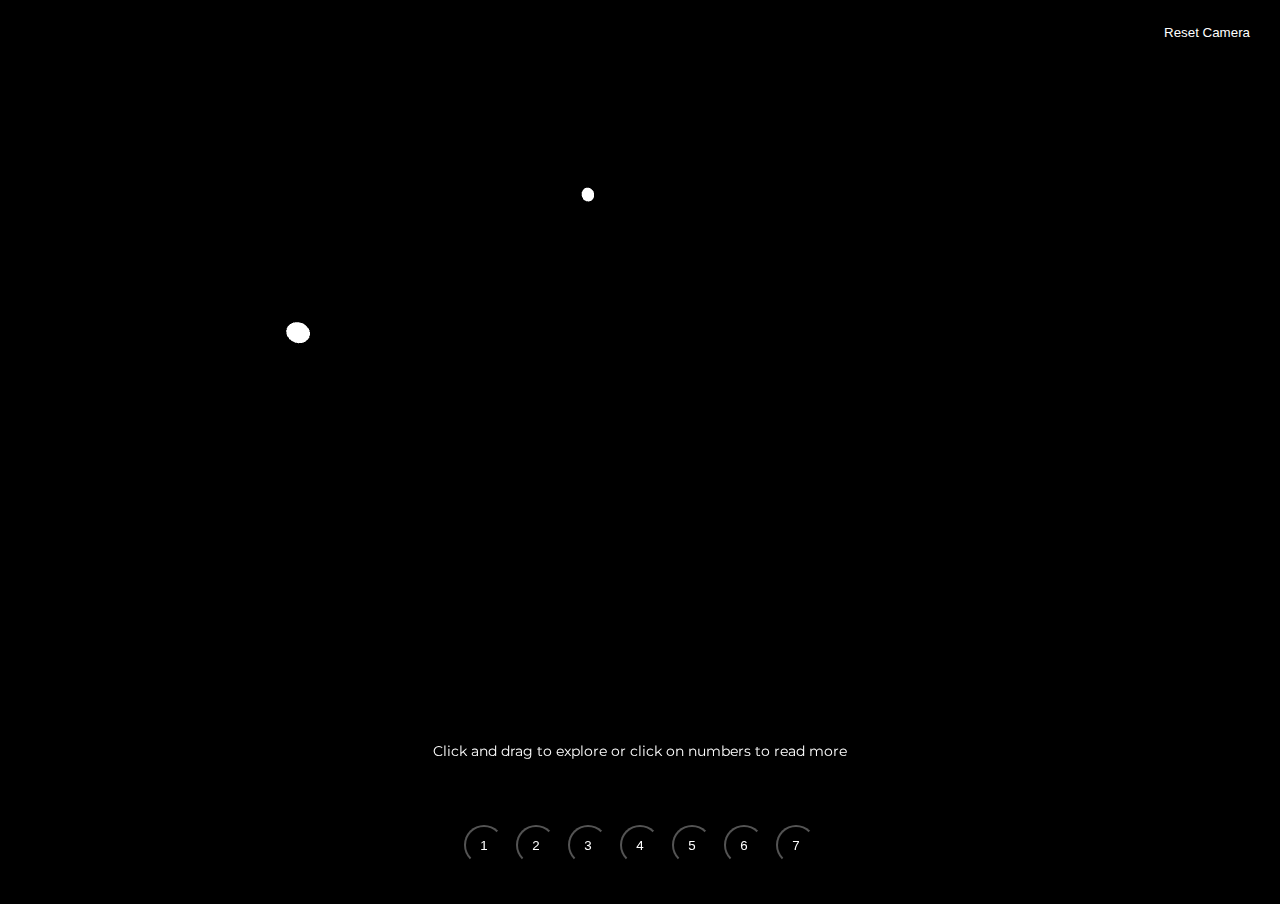
==== commit 64ae99bf: "update folder structure" ====
--- a/atlas-3d.html
+++ b/atlas-3d.html
@@ -45,64 +45,18 @@
 
 
     </div>
-    <div class="warningicon3d">
+    <!-- <div class="warningicon3d">
         <img src="img/clickanddrag.png" alt="">
         Click & drag to explore
-    </div>
+    </div> -->
     <script src="https://cdnjs.cloudflare.com/ajax/libs/jquery/2.2.4/jquery.min.js"></script>
     <script src="https://cdnjs.cloudflare.com/ajax/libs/gsap/3.4.0/gsap.min.js"></script>
-    <script src="https://thefederal.com/embed/perseverance-nasa-master/js/three.min.js"></script>
-    <script src="https://thefederal.com/embed/perseverance-nasa-master/js/GLTFLoader.js"></script>
+    <script src="js/three.min.js"></script>
+    <script src="js/GLTFLoader.js"></script>
     <script src="js/OrbitControls.js"></script>
     <script src="js/threex.domevents.js"></script>
     <script src="threed-atlas.js"></script>
-    <script src="js/circlemenu.js"></script>
     <script>
-
-        // var width = 100,
-        //     perfData = window.performance.timing, // The PerformanceTiming interface represents timing-related performance information for the given page.
-        //     EstimatedTime = -(perfData.loadEventEnd - perfData.navigationStart),
-        //     time = parseInt((EstimatedTime / 1000) % 60) * 100;
-
-        // // Loadbar Animation
-        // $(".loadbar").animate({
-        //     width: width + "%"
-        // }, time);
-
-        // // Loadbar Glow Animation
-        // $(".glow").animate({
-        //     width: width + "%"
-        // }, time);
-
-        // // Percentage Increment Animation
-        // var PercentageID = $("#precent"),
-        //     start = 0,
-        //     end = 100,
-        //     durataion = time;
-        // animateValue(PercentageID, start, end, durataion);
-
-        // function animateValue(id, start, end, duration) {
-
-        //     var range = end - start,
-        //         current = start,
-        //         increment = end > start ? 1 : -1,
-        //         stepTime = Math.abs(Math.floor(duration / range)),
-        //         obj = $(id);
-
-        //     var timer = setInterval(function () {
-        //         current += increment;
-        //         $(obj).text(current + "%");
-        //         //obj.innerHTML = current;
-        //         if (current == end) {
-        //             clearInterval(timer);
-        //         }
-        //     }, stepTime);
-        // }
-
-        // // Fading Out Loadbar on Finised
-        // setTimeout(function () {
-        //     $('.preloader-wrap').fadeOut(300);
-        // }, time);
     </script>
 </body>
 
--- a/css/three-theme.css
+++ b/css/three-theme.css
@@ -355,8 +355,9 @@
   
    
 }
-@media screen and (min-width: 1px) and (max-width: 767px) {
-   
-    
-    
-}
+@media (min-width:1024px){
+    .annotation {
+        width: 100%;
+        max-width: 800px;
+    }
+}